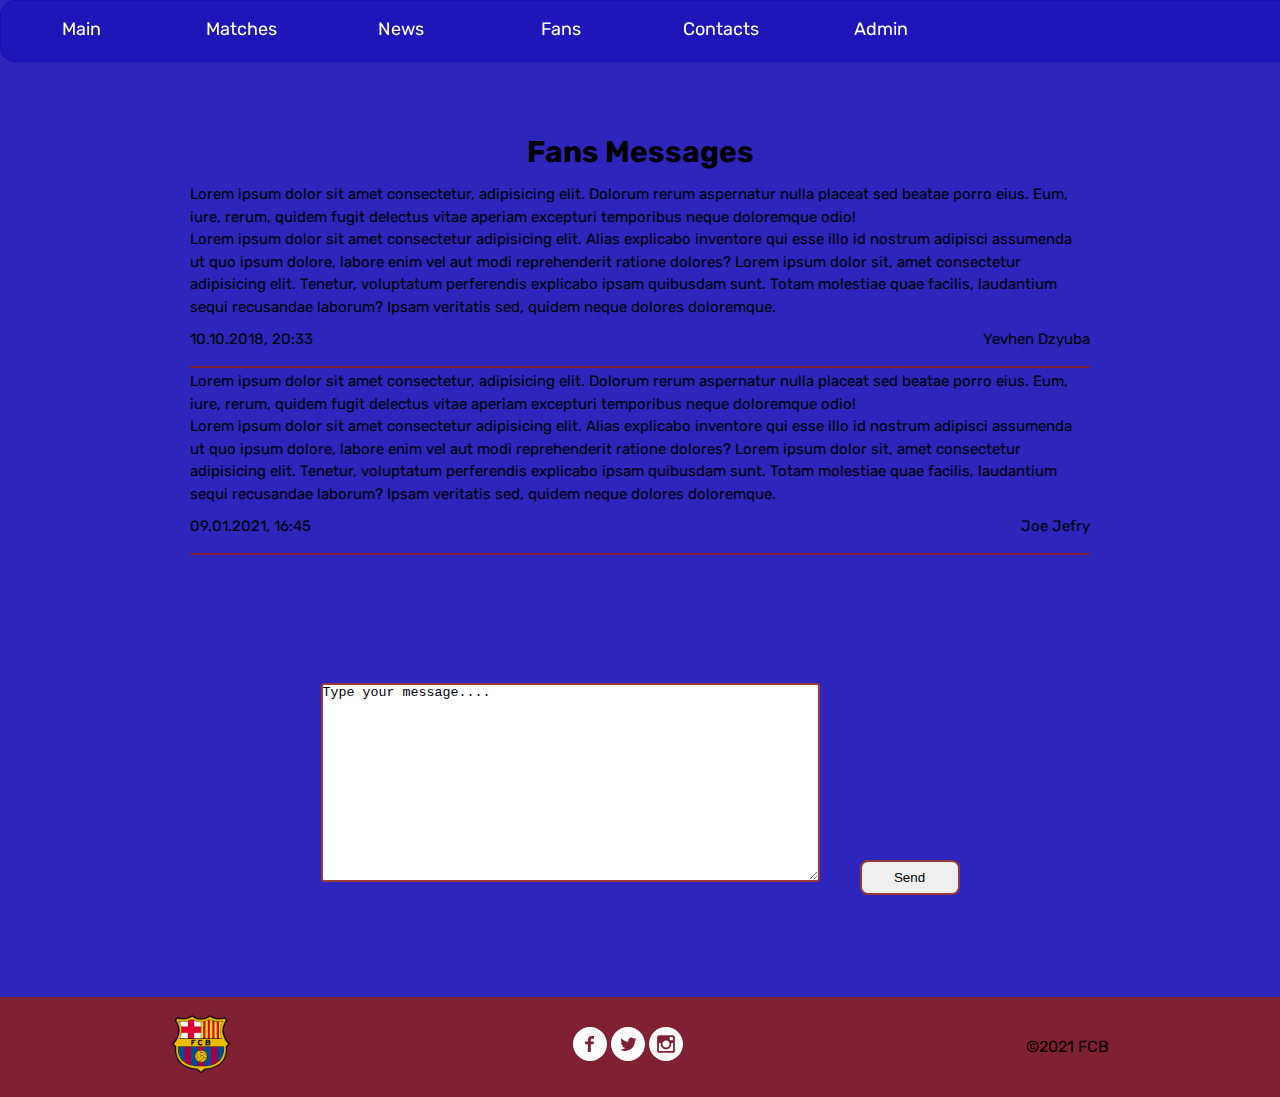
==== fans.html @ cbb621a5 "added 1-2 task code" ====
<!DOCTYPE html>
<html lang="en">

<head>
    <meta charset="UTF-8">
    <meta http-equiv="X-UA-Compatible" content="IE=edge">
    <meta name="viewport" content="width=device-width, initial-scale=1.0">
    <title>FC Barcelona</title>
    <link href="https://fonts.googleapis.com/css2?family=Rubik:wght@400;500&display=swap" rel="stylesheet">
    <link rel="stylesheet" href="/css/styles.css">
</head>

<body>
    <header class="header">
        <container class="header_container">
            <nav class="header_nav">
                <ul>
                    <li class="header_nav-item">
                        <a href="index.html" class="header_nav-link">Main</a>
                    </li>
                    <li class="header_nav-item">
                        <div class="dropdown">
                            <a href="matches.html" class="header_nav-link">Matches</a>
                            <div class="dropdown-content">
                                <a href="#">21.09</a>
                                <a href="#">30.10</a>
                                <a href="#">31.12</a>
                            </div>
                        </div>

                    </li>
                    <li class="header_nav-item">
                        <a href="news.html" class="header_nav-link">News</a>
                    </li>
                    <li class="header_nav-item">
                        <a href="fans.html" class="header_nav-link">Fans</a>
                    </li>
                    <li class="header_nav-item">
                        <a href="contacts.html" class="header_nav-link">Contacts</a>
                    </li>
                    <li class="header_nav-item">
                        <a href="admin.html" class="header_nav-link">Admin</a>
                    </li>
                </ul>
            </nav>
            <div class="header_logo">
                <img src="/images/header_logo.png" alt="header logo" class="header_logo-link">
            </div>
        </container>
    </header>
    <section class="fans">
        <container class="fans_container">
            <div class="fans_text">
                <h1>Fans Messages</h1>
                <p>Lorem ipsum dolor sit amet consectetur, adipisicing elit. Dolorum rerum aspernatur nulla placeat sed beatae porro eius. Eum, iure, rerum, quidem fugit delectus vitae aperiam excepturi temporibus neque doloremque odio! <br> Lorem ipsum
                    dolor sit amet consectetur adipisicing elit. Alias explicabo inventore qui esse illo id nostrum adipisci assumenda ut quo ipsum dolore, labore enim vel aut modi reprehenderit ratione dolores? Lorem ipsum dolor sit, amet consectetur
                    adipisicing elit. Tenetur, voluptatum perferendis explicabo ipsam quibusdam sunt. Totam molestiae quae facilis, laudantium sequi recusandae laborum? Ipsam veritatis sed, quidem neque dolores doloremque.
                </p>
                <div class="fans_text-lower">
                    <p>10.10.2018, 20:33</p>
                    <p>Yevhen Dzyuba</p>
                </div>
                <hr id="fans_line">
            </div>
        </container>
    </section>
    <section class="fans_lower">
        <container class="fans_container-lower">
            <div class="fans_text_lower">

                <p>Lorem ipsum dolor sit amet consectetur, adipisicing elit. Dolorum rerum aspernatur nulla placeat sed beatae porro eius. Eum, iure, rerum, quidem fugit delectus vitae aperiam excepturi temporibus neque doloremque odio! <br> Lorem ipsum
                    dolor sit amet consectetur adipisicing elit. Alias explicabo inventore qui esse illo id nostrum adipisci assumenda ut quo ipsum dolore, labore enim vel aut modi reprehenderit ratione dolores? Lorem ipsum dolor sit, amet consectetur
                    adipisicing elit. Tenetur, voluptatum perferendis explicabo ipsam quibusdam sunt. Totam molestiae quae facilis, laudantium sequi recusandae laborum? Ipsam veritatis sed, quidem neque dolores doloremque.
                </p>
            </div>
            <div class="fans_text_lower_low">
                <p>09.01.2021, 16:45</p>
                <p>Joe Jefry</p>
            </div>
            <hr>
        </container>
    </section>
    <section class="textarea">
        <textarea id="textarea_lower" rows="13" cols="60">Type your message....</textarea>
        <button class="send_btn">Send</button>
    </section>
    <footer class="footer">
        <container class="footer_container">
            <div class="footer_container_logo">
                <img src="/images/header_logo.png" alt="Footer logo" class="footer_logo">
            </div>
            <div class="footer_container_social-networks">
                <img src="icons/facebook.svg" alt="Facebook icon" class="footer_icons-item">
                <img src="icons/twitter.svg" alt="Twitter icon" class="footer_icons-item">
                <img src="icons/instagram.svg" alt="Instagram icon" class="footer_icons-item">
            </div>
            <div class="footer_container_water-mark">©2021 FCB</div>
        </container>
    </footer>
</body>

</html>
---- css/styles.css ----
* {
    box-sizing: border-box;
    margin: 0;
    padding: 0;
}

body {
    font-family: Rubik;
    line-height: 1.5;
    background-color: rgba(16, 7, 179, 0.879);
}

ul {
    list-style: none;
}

a {
    text-decoration: none;
}

.header {
    flex-direction: row;
    height: 60px;
    width: 1920px;
    position: fixed;
}

.header_container {
    display: flex;
    background-color: rgba(16, 7, 179, 0.5);
    justify-content: space-between;
    align-items: center;
    border: 1px solid rgba(16, 7, 179, 0.5);
    border-radius: 15px;
}

.header_nav ul {
    display: flex;
}

.header_nav-item {
    margin: 0 25px 0;
    font-size: 18px;
    padding: 10px;
    height: 50px;
    width: 110px;
    text-align: center;
}

.header_nav-item:hover {
    border: 1px solid rgba(140, 32, 32, 0.879);
    border-radius: 10px;
    background-color: rgba(140, 32, 32, 0.879);
    animation: rotation_nav 3s normal linear infinite;
}

@keyframes rotation_nav {
    0% {
        transform: rotate(0deg);
    }
    25% {
        transform: rotate(-5deg);
    }
    50% {
        transform: rotate(5deg);
    }
    75% {
        transform: rotate(-5deg);
    }
    100% {
        transform: rotate(0deg);
    }
}

.header_nav-link {
    color: white;
    text-transform: capitalize;
}

.main_pic-link {
    height: 1080px;
    width: 1920px;
}

.header_logo-link {
    display: flex;
    width: 60px;
    height: 60px;
    animation: rotation 5s normal linear infinite;
}

.info {
    display: flex;
    height: 450px;
}

.info_container {
    display: flex;
    width: 1920px;
    justify-content: space-evenly;
    align-items: center;
}

.info_text {
    height: 200px;
    width: 300px;
}

.info-text_block-icon {
    display: block;
    margin-left: auto;
    margin-right: auto;
    height: 50px;
    width: 50px;
    margin-top: 10px;
}

.info_text-block h1 {
    text-align: center;
    margin-top: 5px;
}

.info_text-block p {
    text-align: center;
}

.winners {
    height: 300px;
    width: 1920px;
}

.winners_block {
    display: flex;
    justify-content: space-evenly;
    align-items: flex-start;
}

.winners_text {
    display: flex;
    height: 300px;
    width: 550px;
    flex-direction: column;
    justify-content: center;
}

.winners_text h1 {
    text-align: center;
}

.winners_text p {
    text-align: center;
}

.winners_logo-item {
    width: 300px;
    margin-top: 50px;
}

.footer {
    background-color: rgba(140, 32, 32, 0.879);
    height: 100px;
    margin-top: 8%;
}

.footer_container {
    display: flex;
    justify-content: space-around;
    align-items: center;
    height: 100px;
}

.footer_logo {
    width: 60px;
    height: 60px;
    animation: rotation 5s normal linear infinite;
}

@keyframes rotation {
    0% {
        transform: rotate(0deg);
    }
    25% {
        transform: rotate(-20deg);
    }
    50% {
        transform: rotate(20deg);
    }
    75% {
        transform: rotate(-20deg);
    }
    100% {
        transform: rotate(0deg);
    }
}

.footer_icons-item:hover {
    width: 50px;
    height: 50px;
}

.dropdown {
    position: relative;
    display: inline-block;
}

.dropdown-content {
    display: none;
    position: absolute;
    background-color: rgba(16, 7, 179, 0.5);
    min-width: 160px;
    box-shadow: 0px 8px 16px 0px rgba(0, 0, 0, 0.2);
    z-index: 1;
    border: 1px solid rgba(16, 7, 179, 0.5);
    border-radius: 10px;
}

.dropdown-content a {
    color: black;
    padding: 12px 16px;
    text-decoration: none;
    display: block;
}

.dropdown-content a:hover {
    background-color: rgba(140, 32, 32, 0.879);
    border: 1px solid rgba(140, 32, 32, 0.879);
    border-radius: 10px;
}

.dropdown:hover .dropdown-content {
    display: block;
}

.fans {
    display: flex;
    align-items: center;
    justify-content: center;
}

.fans_container {
    height: 220px;
    width: 900px;
    margin-top: 130px;
}

.fans_text {
    display: flex;
    flex-direction: column;
    font-size: 15px;
}

.fans_text h1 {
    text-align: center;
    margin-bottom: 8px;
}

.fans_text-lower {
    display: flex;
    justify-content: space-between;
    font-size: 15px;
    margin-top: 10px;
}

hr {
    margin-top: 15px;
    border: 1px solid rgba(140, 32, 32, 0.879);
    border-radius: 10px;
}

.fans_lower {
    display: flex;
    align-items: center;
    justify-content: center;
    margin-top: 20px;
}

.fans_container-lower {
    height: 220px;
    width: 900px;
}

.fans_text_lower {
    display: flex;
    flex-direction: column;
    font-size: 15px;
}

.fans_text_lower_low {
    display: flex;
    justify-content: space-between;
    font-size: 15px;
    margin-top: 10px;
}

.textarea {
    display: flex;
    justify-content: center;
    align-items: center;
    margin-top: 80px;
}

#textarea_lower {
    border: 2px solid rgba(140, 32, 32, 0.879);
    border-radius: 3px;
}

.send_btn {
    height: 35px;
    width: 100px;
    margin-top: 190px;
    margin-left: 40px;
    border: 2px solid rgba(140, 32, 32, 0.879);
    border-radius: 8px;
}
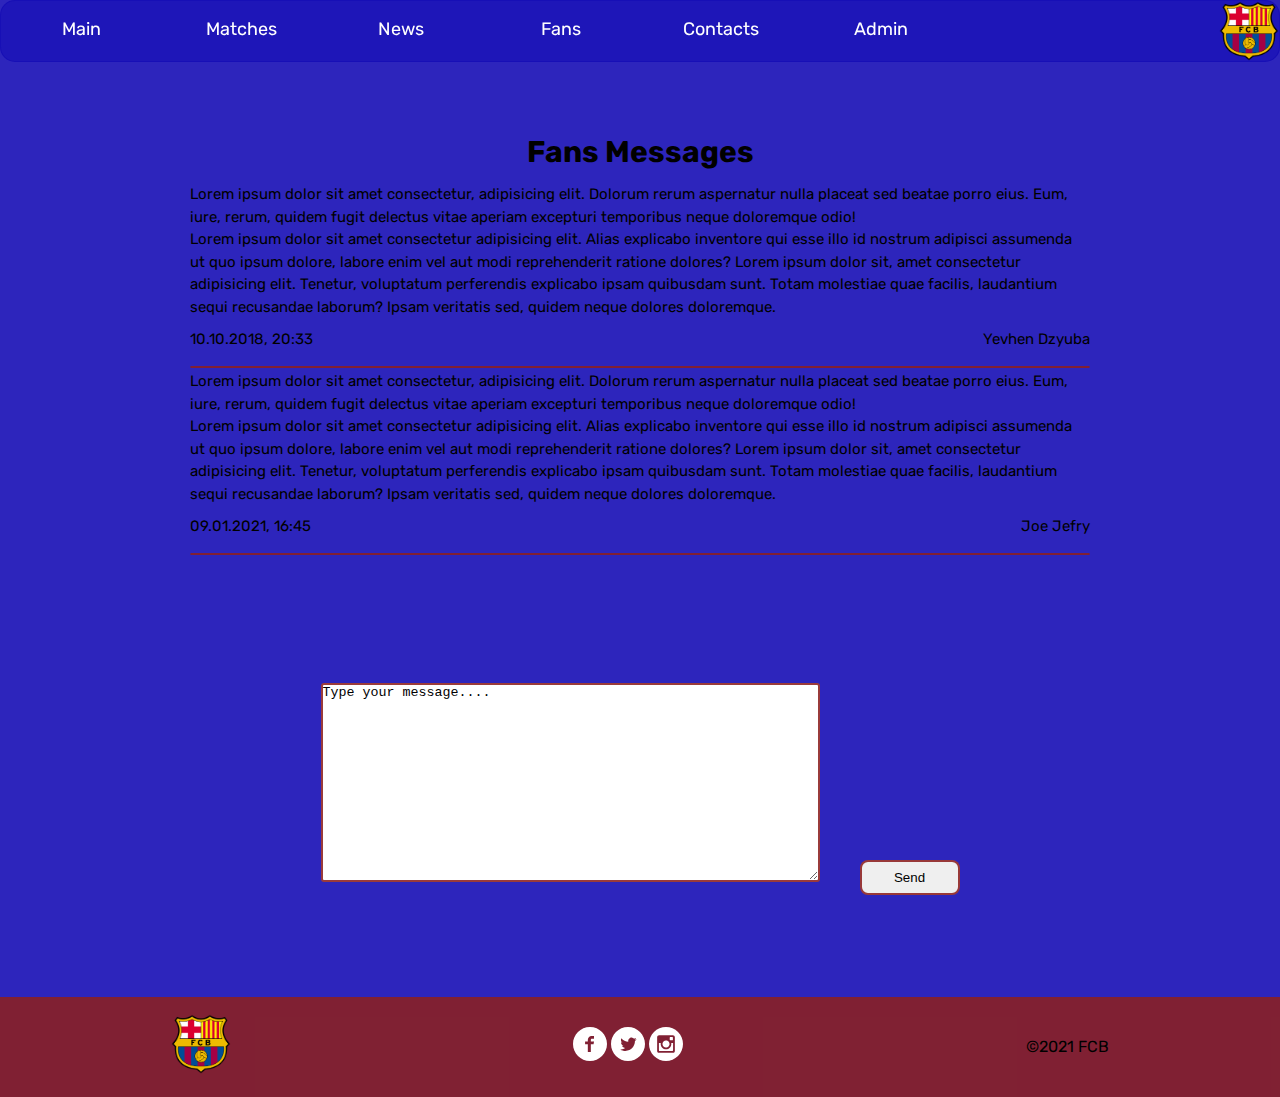
==== commit 0757941e: "added task 3 code" ====
--- a/fans.html
+++ b/fans.html
@@ -7,10 +7,44 @@
     <meta name="viewport" content="width=device-width, initial-scale=1.0">
     <title>FC Barcelona</title>
     <link href="https://fonts.googleapis.com/css2?family=Rubik:wght@400;500&display=swap" rel="stylesheet">
-    <link rel="stylesheet" href="/css/styles.css">
+    <link rel="stylesheet" href="styles.css">
 </head>
 
 <body>
+    <div class="hamburger-menu">
+        <input id="menu__toggle" type="checkbox" />
+        <label class="menu__btn" for="menu__toggle">
+            <span></span>
+        </label>
+        <ul class="menu__box">
+            <li class="header_nav-item">
+                <a href="index.html" class="header_nav-link">Main</a>
+            </li>
+            <li class="header_nav-item">
+                <div class="dropdown">
+                    <a href="matches.html" class="header_nav-link">Matches</a>
+                    <div class="dropdown-content">
+                        <a href="#">21.09</a>
+                        <a href="#">30.10</a>
+                        <a href="#">31.12</a>
+                    </div>
+                </div>
+
+            </li>
+            <li class="header_nav-item">
+                <a href="news.html" class="header_nav-link">News</a>
+            </li>
+            <li class="header_nav-item">
+                <a href="fans.html" class="header_nav-link">Fans</a>
+            </li>
+            <li class="header_nav-item">
+                <a href="contacts.html" class="header_nav-link">Contacts</a>
+            </li>
+            <li class="header_nav-item">
+                <a href="admin.html" class="header_nav-link">Admin</a>
+            </li>
+        </ul>
+    </div>
     <header class="header">
         <container class="header_container">
             <nav class="header_nav">
@@ -44,7 +78,7 @@
                 </ul>
             </nav>
             <div class="header_logo">
-                <img src="/images/header_logo.png" alt="header logo" class="header_logo-link">
+                <img src="header_logo.png" alt="header logo" class="header_logo-link">
             </div>
         </container>
     </header>
@@ -87,12 +121,12 @@
     <footer class="footer">
         <container class="footer_container">
             <div class="footer_container_logo">
-                <img src="/images/header_logo.png" alt="Footer logo" class="footer_logo">
+                <img src="header_logo.png" alt="Footer logo" class="footer_logo">
             </div>
             <div class="footer_container_social-networks">
-                <img src="icons/facebook.svg" alt="Facebook icon" class="footer_icons-item">
-                <img src="icons/twitter.svg" alt="Twitter icon" class="footer_icons-item">
-                <img src="icons/instagram.svg" alt="Instagram icon" class="footer_icons-item">
+                <img src="facebook.svg" alt="Facebook icon" class="footer_icons-item">
+                <img src="twitter.svg" alt="Twitter icon" class="footer_icons-item">
+                <img src="instagram.svg" alt="Instagram icon" class="footer_icons-item">
             </div>
             <div class="footer_container_water-mark">©2021 FCB</div>
         </container>
--- a/styles.css
+++ b/styles.css
@@ -0,0 +1,495 @@
+* {
+    box-sizing: border-box;
+    margin: 0;
+    padding: 0;
+}
+
+body {
+    font-family: Rubik;
+    line-height: 1.5;
+    background-color: rgba(16, 7, 179, 0.879);
+    overflow-x: hidden;
+}
+
+ul {
+    list-style: none;
+}
+
+a {
+    text-decoration: none;
+}
+
+.header {
+    flex-direction: row;
+    height: 60px;
+    width: 100%;
+    position: fixed;
+}
+
+.header_container {
+    display: flex;
+    background-color: rgba(16, 7, 179, 0.5);
+    justify-content: space-between;
+    align-items: center;
+    border: 1px solid rgba(16, 7, 179, 0.5);
+    border-radius: 15px;
+}
+
+.header_nav ul {
+    display: flex;
+}
+
+.header_nav-item {
+    margin: 0 25px 0;
+    font-size: 18px;
+    padding: 10px;
+    height: 50px;
+    width: 110px;
+    text-align: center;
+}
+
+.header_nav-item:hover {
+    border: 1px solid rgba(140, 32, 32, 0.879);
+    border-radius: 10px;
+    background-color: rgba(140, 32, 32, 0.879);
+    animation: rotation_nav 3s normal linear infinite;
+}
+
+@keyframes rotation_nav {
+    0% {
+        transform: rotate(0deg);
+    }
+    25% {
+        transform: rotate(-5deg);
+    }
+    50% {
+        transform: rotate(5deg);
+    }
+    75% {
+        transform: rotate(-5deg);
+    }
+    100% {
+        transform: rotate(0deg);
+    }
+}
+
+.header_nav-link {
+    color: white;
+    text-transform: capitalize;
+}
+
+.main_pic-link {
+    height: 1080px;
+    width: 100%;
+}
+
+.header_logo-link {
+    display: flex;
+    width: 60px;
+    height: 60px;
+    animation: rotation 5s normal linear infinite;
+}
+
+.info {
+    display: flex;
+    height: 450px;
+}
+
+.info_container {
+    display: flex;
+    width: 1920px;
+    justify-content: space-evenly;
+    align-items: center;
+}
+
+.info_text {
+    height: 200px;
+    width: 300px;
+}
+
+.info-text_block-icon {
+    display: block;
+    margin-left: auto;
+    margin-right: auto;
+    height: 50px;
+    width: 50px;
+    margin-top: 10px;
+}
+
+.info_text-block h1 {
+    text-align: center;
+    margin-top: 5px;
+}
+
+.info_text-block p {
+    text-align: center;
+}
+
+.winners {
+    display: flex;
+    height: 300px;
+}
+
+.winners_block {
+    display: flex;
+    width: 1920px;
+    justify-content: space-evenly;
+    align-items: flex-start;
+}
+
+.winners_text {
+    display: flex;
+    height: 300px;
+    width: 550px;
+    flex-direction: column;
+    justify-content: center;
+}
+
+.winners_text h1 {
+    text-align: center;
+}
+
+.winners_text p {
+    text-align: center;
+}
+
+.winners_logo-item {
+    display: flex;
+    width: 300px;
+    margin-top: 50px;
+}
+
+.footer {
+    background-color: rgba(140, 32, 32, 0.879);
+    height: 100px;
+    margin-top: 8%;
+}
+
+.footer_container {
+    display: flex;
+    justify-content: space-around;
+    align-items: center;
+    height: 100px;
+}
+
+.footer_logo {
+    width: 60px;
+    height: 60px;
+    animation: rotation 5s normal linear infinite;
+}
+
+@keyframes rotation {
+    0% {
+        transform: rotate(0deg);
+    }
+    25% {
+        transform: rotate(-20deg);
+    }
+    50% {
+        transform: rotate(20deg);
+    }
+    75% {
+        transform: rotate(-20deg);
+    }
+    100% {
+        transform: rotate(0deg);
+    }
+}
+
+.footer_icons-item:hover {
+    width: 50px;
+    height: 50px;
+}
+
+.dropdown {
+    position: relative;
+    display: inline-block;
+}
+
+.dropdown-content {
+    display: none;
+    position: absolute;
+    background-color: rgba(16, 7, 179, 0.5);
+    min-width: 160px;
+    box-shadow: 0px 8px 16px 0px rgba(0, 0, 0, 0.2);
+    z-index: 1;
+    border: 1px solid rgba(16, 7, 179, 0.5);
+    border-radius: 10px;
+}
+
+.dropdown-content a {
+    color: black;
+    padding: 12px 16px;
+    text-decoration: none;
+    display: block;
+}
+
+.dropdown-content a:hover {
+    background-color: rgba(140, 32, 32, 0.879);
+    border: 1px solid rgba(140, 32, 32, 0.879);
+    border-radius: 10px;
+}
+
+.dropdown:hover .dropdown-content {
+    display: block;
+}
+
+.fans {
+    display: flex;
+    align-items: center;
+    justify-content: center;
+}
+
+.fans_container {
+    height: 220px;
+    width: 900px;
+    margin-top: 130px;
+}
+
+.fans_text {
+    display: flex;
+    flex-direction: column;
+    font-size: 15px;
+}
+
+.fans_text h1 {
+    text-align: center;
+    margin-bottom: 8px;
+}
+
+.fans_text-lower {
+    display: flex;
+    justify-content: space-between;
+    font-size: 15px;
+    margin-top: 10px;
+}
+
+hr {
+    margin-top: 15px;
+    border: 1px solid rgba(140, 32, 32, 0.879);
+    border-radius: 10px;
+}
+
+.fans_lower {
+    display: flex;
+    align-items: center;
+    justify-content: center;
+    margin-top: 20px;
+}
+
+.fans_container-lower {
+    height: 220px;
+    width: 900px;
+}
+
+.fans_text_lower {
+    display: flex;
+    flex-direction: column;
+    font-size: 15px;
+}
+
+.fans_text_lower_low {
+    display: flex;
+    justify-content: space-between;
+    font-size: 15px;
+    margin-top: 10px;
+}
+
+.textarea {
+    display: flex;
+    justify-content: center;
+    align-items: center;
+    margin-top: 80px;
+}
+
+#textarea_lower {
+    border: 2px solid rgba(140, 32, 32, 0.879);
+    border-radius: 3px;
+}
+
+.send_btn {
+    height: 35px;
+    width: 100px;
+    margin-top: 190px;
+    margin-left: 40px;
+    border: 2px solid rgba(140, 32, 32, 0.879);
+    border-radius: 8px;
+}
+
+.hamburger-menu {
+    opacity: 0;
+    height: 0;
+    width: 0;
+}
+
+@media screen and (max-width:1024px) {
+    * {
+        font-size: 13px;
+    }
+    .header {
+        opacity: 0;
+    }
+    .hamburger-menu {
+        opacity: 1;
+    }
+    #menu__toggle {
+        opacity: 0;
+    }
+    .menu__btn {
+        display: flex;
+        align-items: center;
+        position: fixed;
+        top: 20px;
+        left: 20px;
+        width: 26px;
+        height: 26px;
+        cursor: pointer;
+        z-index: 1;
+    }
+    .menu__btn>span,
+    .menu__btn>span::before,
+    .menu__btn>span::after {
+        display: block;
+        position: absolute;
+        width: 100%;
+        height: 2px;
+        background-color: blue;
+    }
+    .menu__btn>span::before {
+        content: '';
+        top: -8px;
+    }
+    .menu__btn>span::after {
+        content: '';
+        top: 8px;
+    }
+    .menu__box {
+        display: block;
+        position: fixed;
+        visibility: hidden;
+        top: 0;
+        left: -100%;
+        width: 170px;
+        height: 100%;
+        margin: 0;
+        padding: 80px 0;
+        list-style: none;
+        text-align: center;
+        background-color: rgba(16, 7, 179, 0.5);
+        box-shadow: 1px 0px 6px rgba(16, 7, 179, 0.5);
+    }
+    .menu__item {
+        display: block;
+        padding: 12px 24px;
+        color: #333;
+        font-family: 'Roboto', sans-serif;
+        font-size: 20px;
+        font-weight: 600;
+        text-decoration: none;
+    }
+    .menu__item:hover {
+        background-color: #CFD8DC;
+    }
+    #menu__toggle:checked~.menu__btn>span {
+        transform: rotate(45deg);
+    }
+    #menu__toggle:checked~.menu__btn>span::before {
+        top: 0;
+        transform: rotate(0);
+    }
+    #menu__toggle:checked~.menu__btn>span::after {
+        top: 0;
+        transform: rotate(90deg);
+    }
+    #menu__toggle:checked~.menu__box {
+        visibility: visible;
+        left: 0;
+    }
+}
+
+@media screen and (max-width:920px) {
+    .fans_container {
+        width: 500px;
+    }
+    .fans_container-lower {
+        width: 500px;
+        margin-top: 30px;
+    }
+}
+
+@media screen and (max-width:900px) {
+    .info_container {
+        display: flex;
+        flex-direction: column;
+    }
+    .winners_block {
+        display: flex;
+        flex-direction: column;
+        align-items: center;
+        justify-content: center;
+    }
+}
+
+@media screen and (max-width:640px) {
+    #textarea_lower {
+        width: 300px;
+        height: 185px;
+    }
+    .send_btn {
+        margin-bottom: 45px;
+    }
+}
+
+@media screen and (max-width:550px) {
+    .winners_logo-item {
+        height: 150px;
+        width: 150px;
+    }
+    .winners_text {
+        width: 300px;
+        height: 100px;
+    }
+    .winners_block {
+        margin-top: 30px;
+    }
+}
+
+@media screen and (max-width:550px) {
+    #textarea_lower {
+        width: 200px;
+        height: 145px;
+    }
+    .send_btn {
+        margin-bottom: 80px;
+    }
+    .fans_container {
+        width: 350px;
+    }
+    .fans_container-lower {
+        width: 350px;
+        margin-top: 100px;
+    }
+}
+
+@media screen and (max-width:360px) {
+    #textarea_lower {
+        width: 140px;
+        height: 90px;
+        margin-left: 45px;
+    }
+    .send_btn {
+        margin-bottom: 130px;
+        width: 50px;
+        margin-right: 35px;
+    }
+    .fans_container {
+        width: 230px;
+    }
+    .fans_container-lower {
+        width: 230px;
+        margin-top: 280px;
+    }
+    .textarea {
+        margin-top: 150px;
+    }
+}